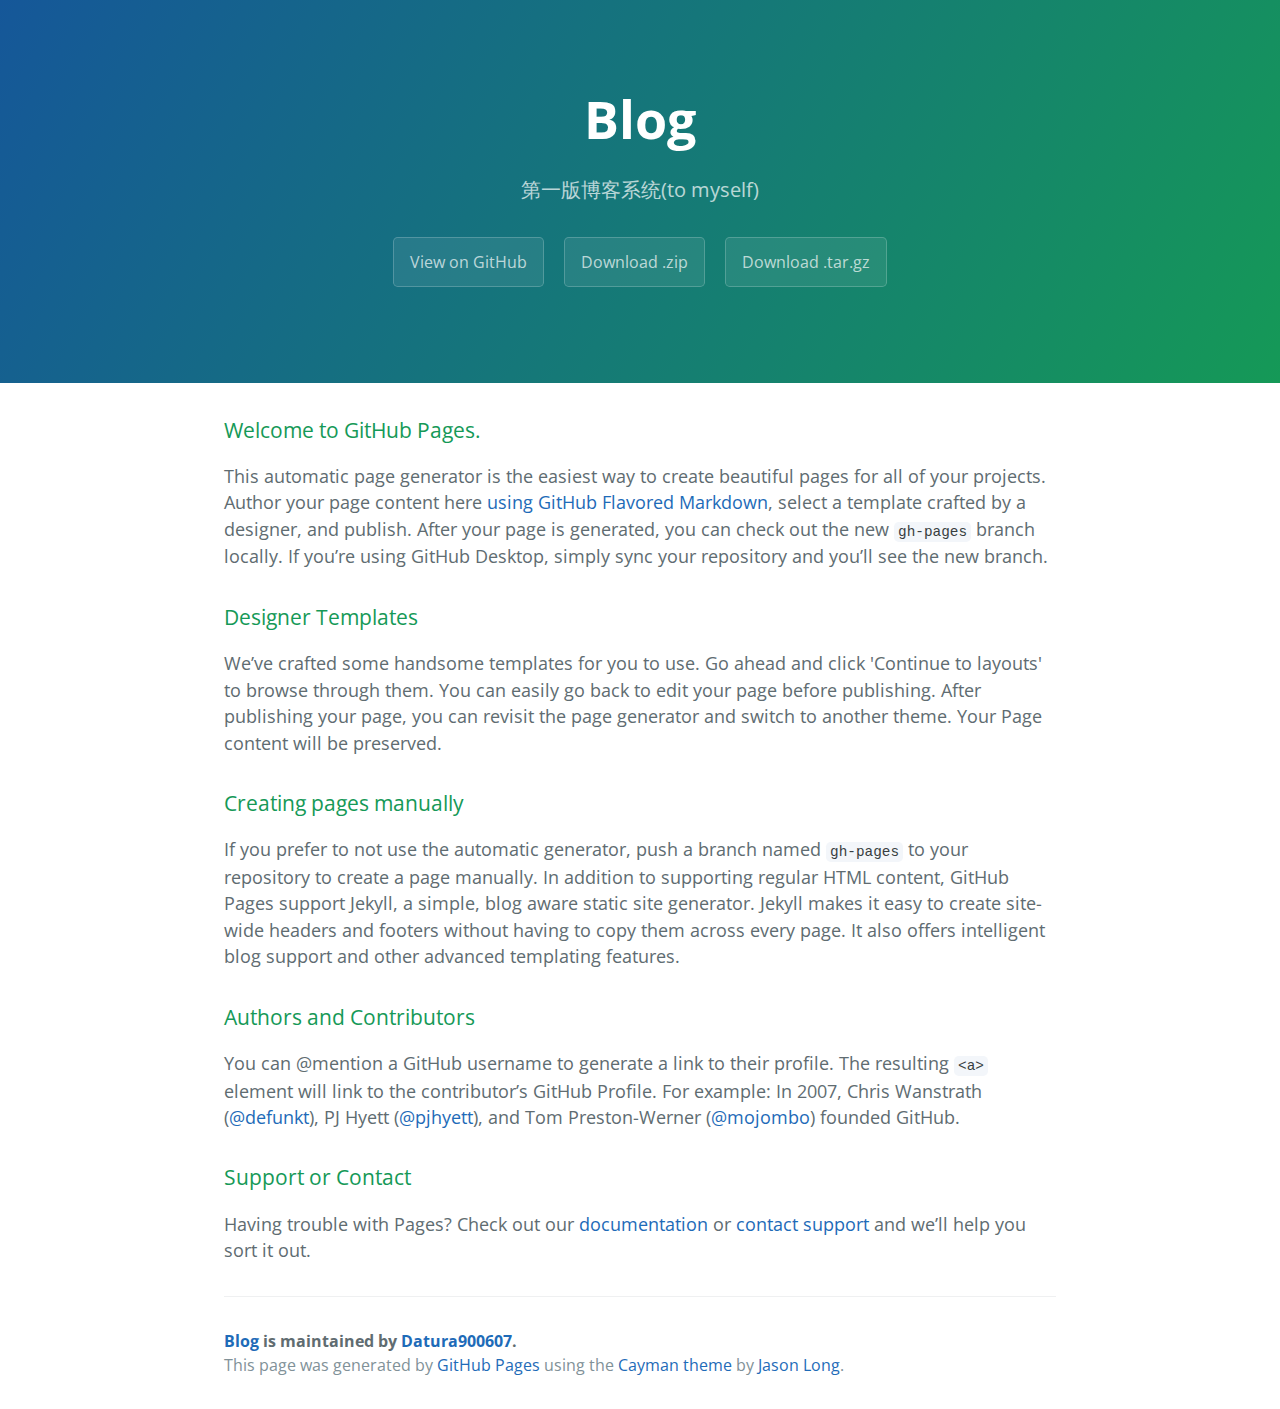
==== index.html @ 2578c3b6 "Create gh-pages branch via GitHub" ====
<!DOCTYPE html>
<html lang="en-us">
  <head>
    <meta charset="UTF-8">
    <title>Blog by Datura900607</title>
    <meta name="viewport" content="width=device-width, initial-scale=1">
    <link rel="stylesheet" type="text/css" href="stylesheets/normalize.css" media="screen">
    <link href='https://fonts.googleapis.com/css?family=Open+Sans:400,700' rel='stylesheet' type='text/css'>
    <link rel="stylesheet" type="text/css" href="stylesheets/stylesheet.css" media="screen">
    <link rel="stylesheet" type="text/css" href="stylesheets/github-light.css" media="screen">
  </head>
  <body>
    <section class="page-header">
      <h1 class="project-name">Blog</h1>
      <h2 class="project-tagline">第一版博客系统(to myself)</h2>
      <a href="https://github.com/Datura900607/blog" class="btn">View on GitHub</a>
      <a href="https://github.com/Datura900607/blog/zipball/master" class="btn">Download .zip</a>
      <a href="https://github.com/Datura900607/blog/tarball/master" class="btn">Download .tar.gz</a>
    </section>

    <section class="main-content">
      <h3>
<a id="welcome-to-github-pages" class="anchor" href="#welcome-to-github-pages" aria-hidden="true"><span aria-hidden="true" class="octicon octicon-link"></span></a>Welcome to GitHub Pages.</h3>

<p>This automatic page generator is the easiest way to create beautiful pages for all of your projects. Author your page content here <a href="https://guides.github.com/features/mastering-markdown/">using GitHub Flavored Markdown</a>, select a template crafted by a designer, and publish. After your page is generated, you can check out the new <code>gh-pages</code> branch locally. If you’re using GitHub Desktop, simply sync your repository and you’ll see the new branch.</p>

<h3>
<a id="designer-templates" class="anchor" href="#designer-templates" aria-hidden="true"><span aria-hidden="true" class="octicon octicon-link"></span></a>Designer Templates</h3>

<p>We’ve crafted some handsome templates for you to use. Go ahead and click 'Continue to layouts' to browse through them. You can easily go back to edit your page before publishing. After publishing your page, you can revisit the page generator and switch to another theme. Your Page content will be preserved.</p>

<h3>
<a id="creating-pages-manually" class="anchor" href="#creating-pages-manually" aria-hidden="true"><span aria-hidden="true" class="octicon octicon-link"></span></a>Creating pages manually</h3>

<p>If you prefer to not use the automatic generator, push a branch named <code>gh-pages</code> to your repository to create a page manually. In addition to supporting regular HTML content, GitHub Pages support Jekyll, a simple, blog aware static site generator. Jekyll makes it easy to create site-wide headers and footers without having to copy them across every page. It also offers intelligent blog support and other advanced templating features.</p>

<h3>
<a id="authors-and-contributors" class="anchor" href="#authors-and-contributors" aria-hidden="true"><span aria-hidden="true" class="octicon octicon-link"></span></a>Authors and Contributors</h3>

<p>You can @mention a GitHub username to generate a link to their profile. The resulting <code>&lt;a&gt;</code> element will link to the contributor’s GitHub Profile. For example: In 2007, Chris Wanstrath (<a href="https://github.com/defunkt" class="user-mention">@defunkt</a>), PJ Hyett (<a href="https://github.com/pjhyett" class="user-mention">@pjhyett</a>), and Tom Preston-Werner (<a href="https://github.com/mojombo" class="user-mention">@mojombo</a>) founded GitHub.</p>

<h3>
<a id="support-or-contact" class="anchor" href="#support-or-contact" aria-hidden="true"><span aria-hidden="true" class="octicon octicon-link"></span></a>Support or Contact</h3>

<p>Having trouble with Pages? Check out our <a href="https://help.github.com/pages">documentation</a> or <a href="https://github.com/contact">contact support</a> and we’ll help you sort it out.</p>

      <footer class="site-footer">
        <span class="site-footer-owner"><a href="https://github.com/Datura900607/blog">Blog</a> is maintained by <a href="https://github.com/Datura900607">Datura900607</a>.</span>

        <span class="site-footer-credits">This page was generated by <a href="https://pages.github.com">GitHub Pages</a> using the <a href="https://github.com/jasonlong/cayman-theme">Cayman theme</a> by <a href="https://twitter.com/jasonlong">Jason Long</a>.</span>
      </footer>

    </section>

  
  </body>
</html>
---- stylesheets/stylesheet.css ----
* {
  box-sizing: border-box; }

body {
  padding: 0;
  margin: 0;
  font-family: "Open Sans", "Helvetica Neue", Helvetica, Arial, sans-serif;
  font-size: 16px;
  line-height: 1.5;
  color: #606c71; }

a {
  color: #1e6bb8;
  text-decoration: none; }
  a:hover {
    text-decoration: underline; }

.btn {
  display: inline-block;
  margin-bottom: 1rem;
  color: rgba(255, 255, 255, 0.7);
  background-color: rgba(255, 255, 255, 0.08);
  border-color: rgba(255, 255, 255, 0.2);
  border-style: solid;
  border-width: 1px;
  border-radius: 0.3rem;
  transition: color 0.2s, background-color 0.2s, border-color 0.2s; }
  .btn + .btn {
    margin-left: 1rem; }

.btn:hover {
  color: rgba(255, 255, 255, 0.8);
  text-decoration: none;
  background-color: rgba(255, 255, 255, 0.2);
  border-color: rgba(255, 255, 255, 0.3); }

@media screen and (min-width: 64em) {
  .btn {
    padding: 0.75rem 1rem; } }

@media screen and (min-width: 42em) and (max-width: 64em) {
  .btn {
    padding: 0.6rem 0.9rem;
    font-size: 0.9rem; } }

@media screen and (max-width: 42em) {
  .btn {
    display: block;
    width: 100%;
    padding: 0.75rem;
    font-size: 0.9rem; }
    .btn + .btn {
      margin-top: 1rem;
      margin-left: 0; } }

.page-header {
  color: #fff;
  text-align: center;
  background-color: #159957;
  background-image: linear-gradient(120deg, #155799, #159957); }

@media screen and (min-width: 64em) {
  .page-header {
    padding: 5rem 6rem; } }

@media screen and (min-width: 42em) and (max-width: 64em) {
  .page-header {
    padding: 3rem 4rem; } }

@media screen and (max-width: 42em) {
  .page-header {
    padding: 2rem 1rem; } }

.project-name {
  margin-top: 0;
  margin-bottom: 0.1rem; }

@media screen and (min-width: 64em) {
  .project-name {
    font-size: 3.25rem; } }

@media screen and (min-width: 42em) and (max-width: 64em) {
  .project-name {
    font-size: 2.25rem; } }

@media screen and (max-width: 42em) {
  .project-name {
    font-size: 1.75rem; } }

.project-tagline {
  margin-bottom: 2rem;
  font-weight: normal;
  opacity: 0.7; }

@media screen and (min-width: 64em) {
  .project-tagline {
    font-size: 1.25rem; } }

@media screen and (min-width: 42em) and (max-width: 64em) {
  .project-tagline {
    font-size: 1.15rem; } }

@media screen and (max-width: 42em) {
  .project-tagline {
    font-size: 1rem; } }

.main-content :first-child {
  margin-top: 0; }
.main-content img {
  max-width: 100%; }
.main-content h1, .main-content h2, .main-content h3, .main-content h4, .main-content h5, .main-content h6 {
  margin-top: 2rem;
  margin-bottom: 1rem;
  font-weight: normal;
  color: #159957; }
.main-content p {
  margin-bottom: 1em; }
.main-content code {
  padding: 2px 4px;
  font-family: Consolas, "Liberation Mono", Menlo, Courier, monospace;
  font-size: 0.9rem;
  color: #383e41;
  background-color: #f3f6fa;
  border-radius: 0.3rem; }
.main-content pre {
  padding: 0.8rem;
  margin-top: 0;
  margin-bottom: 1rem;
  font: 1rem Consolas, "Liberation Mono", Menlo, Courier, monospace;
  color: #567482;
  word-wrap: normal;
  background-color: #f3f6fa;
  border: solid 1px #dce6f0;
  border-radius: 0.3rem; }
  .main-content pre > code {
    padding: 0;
    margin: 0;
    font-size: 0.9rem;
    color: #567482;
    word-break: normal;
    white-space: pre;
    background: transparent;
    border: 0; }
.main-content .highlight {
  margin-bottom: 1rem; }
  .main-content .highlight pre {
    margin-bottom: 0;
    word-break: normal; }
.main-content .highlight pre, .main-content pre {
  padding: 0.8rem;
  overflow: auto;
  font-size: 0.9rem;
  line-height: 1.45;
  border-radius: 0.3rem; }
.main-content pre code, .main-content pre tt {
  display: inline;
  max-width: initial;
  padding: 0;
  margin: 0;
  overflow: initial;
  line-height: inherit;
  word-wrap: normal;
  background-color: transparent;
  border: 0; }
  .main-content pre code:before, .main-content pre code:after, .main-content pre tt:before, .main-content pre tt:after {
    content: normal; }
.main-content ul, .main-content ol {
  margin-top: 0; }
.main-content blockquote {
  padding: 0 1rem;
  margin-left: 0;
  color: #819198;
  border-left: 0.3rem solid #dce6f0; }
  .main-content blockquote > :first-child {
    margin-top: 0; }
  .main-content blockquote > :last-child {
    margin-bottom: 0; }
.main-content table {
  display: block;
  width: 100%;
  overflow: auto;
  word-break: normal;
  word-break: keep-all; }
  .main-content table th {
    font-weight: bold; }
  .main-content table th, .main-content table td {
    padding: 0.5rem 1rem;
    border: 1px solid #e9ebec; }
.main-content dl {
  padding: 0; }
  .main-content dl dt {
    padding: 0;
    margin-top: 1rem;
    font-size: 1rem;
    font-weight: bold; }
  .main-content dl dd {
    padding: 0;
    margin-bottom: 1rem; }
.main-content hr {
  height: 2px;
  padding: 0;
  margin: 1rem 0;
  background-color: #eff0f1;
  border: 0; }

@media screen and (min-width: 64em) {
  .main-content {
    max-width: 64rem;
    padding: 2rem 6rem;
    margin: 0 auto;
    font-size: 1.1rem; } }

@media screen and (min-width: 42em) and (max-width: 64em) {
  .main-content {
    padding: 2rem 4rem;
    font-size: 1.1rem; } }

@media screen and (max-width: 42em) {
  .main-content {
    padding: 2rem 1rem;
    font-size: 1rem; } }

.site-footer {
  padding-top: 2rem;
  margin-top: 2rem;
  border-top: solid 1px #eff0f1; }

.site-footer-owner {
  display: block;
  font-weight: bold; }

.site-footer-credits {
  color: #819198; }

@media screen and (min-width: 64em) {
  .site-footer {
    font-size: 1rem; } }

@media screen and (min-width: 42em) and (max-width: 64em) {
  .site-footer {
    font-size: 1rem; } }

@media screen and (max-width: 42em) {
  .site-footer {
    font-size: 0.9rem; } }
---- stylesheets/github-light.css ----
/*
The MIT License (MIT)

Copyright (c) 2016 GitHub, Inc.

Permission is hereby granted, free of charge, to any person obtaining a copy
of this software and associated documentation files (the "Software"), to deal
in the Software without restriction, including without limitation the rights
to use, copy, modify, merge, publish, distribute, sublicense, and/or sell
copies of the Software, and to permit persons to whom the Software is
furnished to do so, subject to the following conditions:

The above copyright notice and this permission notice shall be included in all
copies or substantial portions of the Software.

THE SOFTWARE IS PROVIDED "AS IS", WITHOUT WARRANTY OF ANY KIND, EXPRESS OR
IMPLIED, INCLUDING BUT NOT LIMITED TO THE WARRANTIES OF MERCHANTABILITY,
FITNESS FOR A PARTICULAR PURPOSE AND NONINFRINGEMENT. IN NO EVENT SHALL THE
AUTHORS OR COPYRIGHT HOLDERS BE LIABLE FOR ANY CLAIM, DAMAGES OR OTHER
LIABILITY, WHETHER IN AN ACTION OF CONTRACT, TORT OR OTHERWISE, ARISING FROM,
OUT OF OR IN CONNECTION WITH THE SOFTWARE OR THE USE OR OTHER DEALINGS IN THE
SOFTWARE.

*/

.pl-c /* comment */ {
  color: #969896;
}

.pl-c1 /* constant, variable.other.constant, support, meta.property-name, support.constant, support.variable, meta.module-reference, markup.raw, meta.diff.header */,
.pl-s .pl-v /* string variable */ {
  color: #0086b3;
}

.pl-e /* entity */,
.pl-en /* entity.name */ {
  color: #795da3;
}

.pl-smi /* variable.parameter.function, storage.modifier.package, storage.modifier.import, storage.type.java, variable.other */,
.pl-s .pl-s1 /* string source */ {
  color: #333;
}

.pl-ent /* entity.name.tag */ {
  color: #63a35c;
}

.pl-k /* keyword, storage, storage.type */ {
  color: #a71d5d;
}

.pl-s /* string */,
.pl-pds /* punctuation.definition.string, string.regexp.character-class */,
.pl-s .pl-pse .pl-s1 /* string punctuation.section.embedded source */,
.pl-sr /* string.regexp */,
.pl-sr .pl-cce /* string.regexp constant.character.escape */,
.pl-sr .pl-sre /* string.regexp source.ruby.embedded */,
.pl-sr .pl-sra /* string.regexp string.regexp.arbitrary-repitition */ {
  color: #183691;
}

.pl-v /* variable */ {
  color: #ed6a43;
}

.pl-id /* invalid.deprecated */ {
  color: #b52a1d;
}

.pl-ii /* invalid.illegal */ {
  color: #f8f8f8;
  background-color: #b52a1d;
}

.pl-sr .pl-cce /* string.regexp constant.character.escape */ {
  font-weight: bold;
  color: #63a35c;
}

.pl-ml /* markup.list */ {
  color: #693a17;
}

.pl-mh /* markup.heading */,
.pl-mh .pl-en /* markup.heading entity.name */,
.pl-ms /* meta.separator */ {
  font-weight: bold;
  color: #1d3e81;
}

.pl-mq /* markup.quote */ {
  color: #008080;
}

.pl-mi /* markup.italic */ {
  font-style: italic;
  color: #333;
}

.pl-mb /* markup.bold */ {
  font-weight: bold;
  color: #333;
}

.pl-md /* markup.deleted, meta.diff.header.from-file */ {
  color: #bd2c00;
  background-color: #ffecec;
}

.pl-mi1 /* markup.inserted, meta.diff.header.to-file */ {
  color: #55a532;
  background-color: #eaffea;
}

.pl-mdr /* meta.diff.range */ {
  font-weight: bold;
  color: #795da3;
}

.pl-mo /* meta.output */ {
  color: #1d3e81;
}
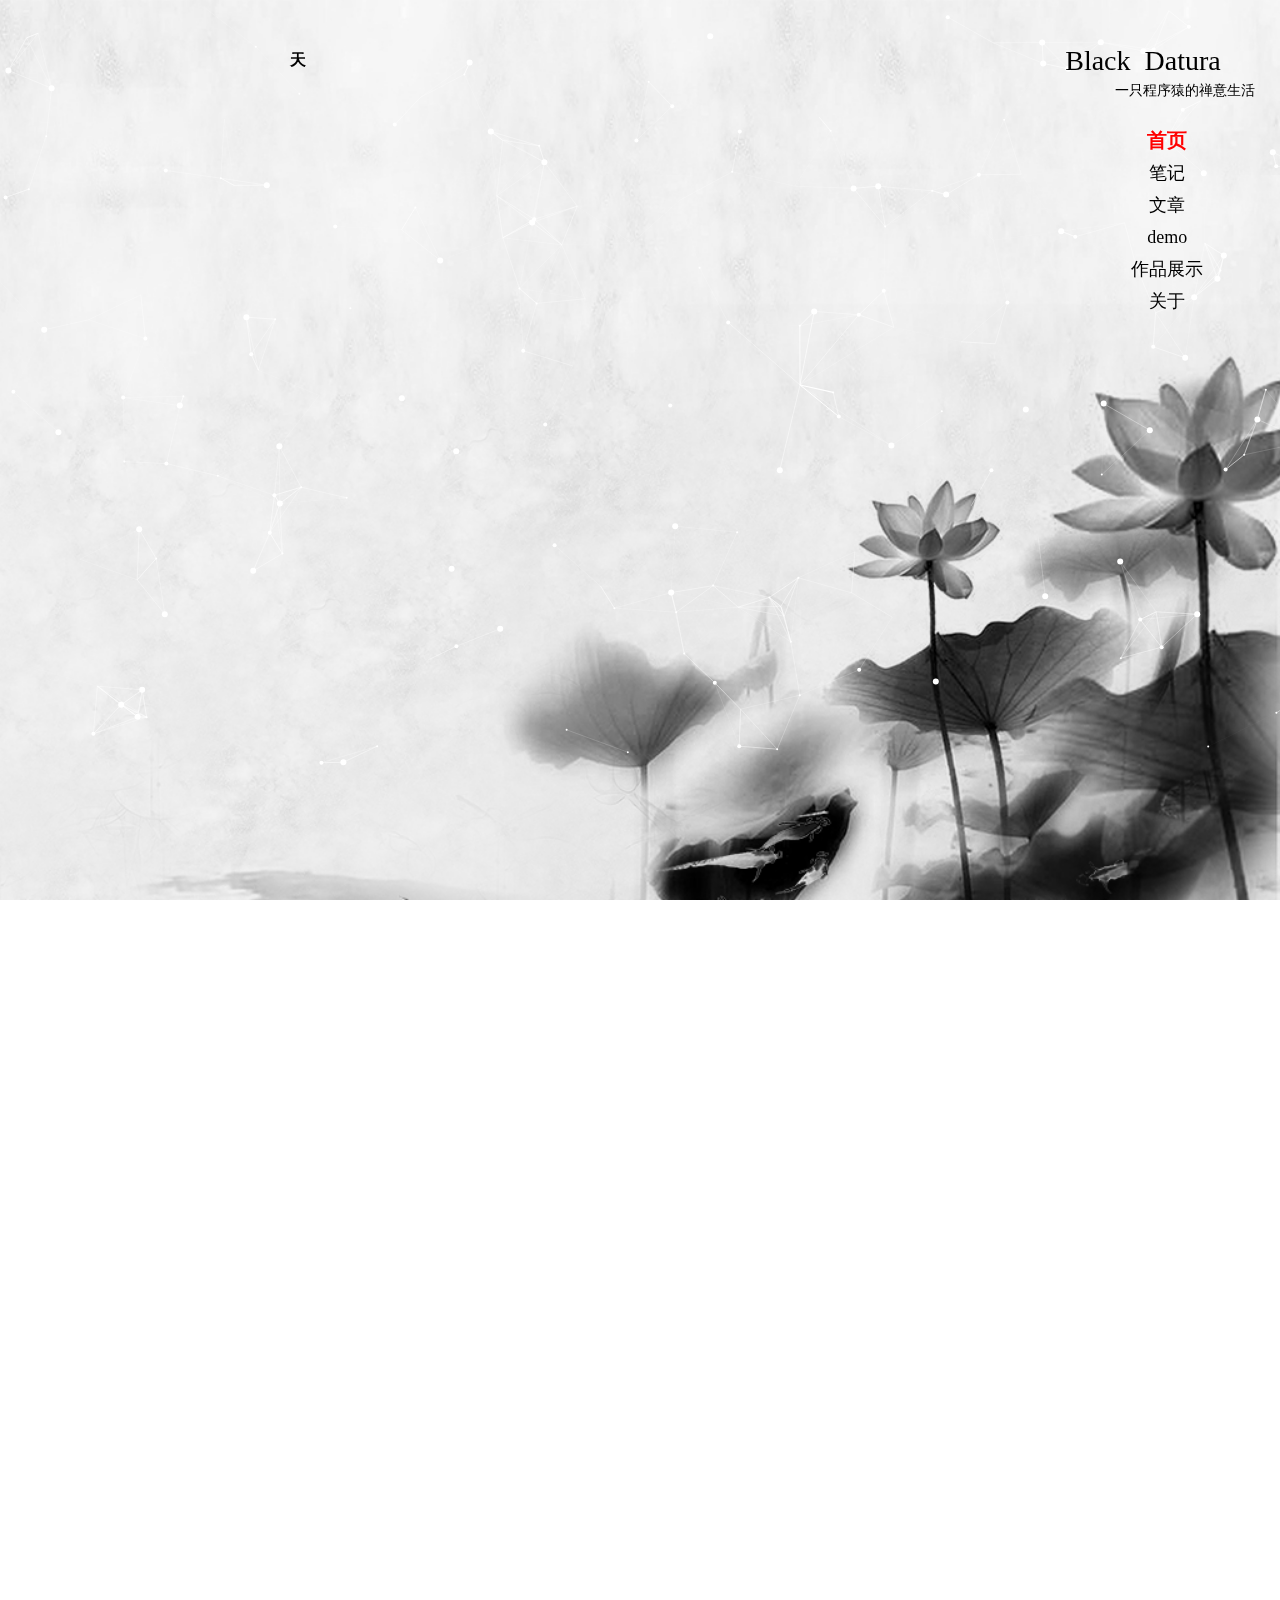
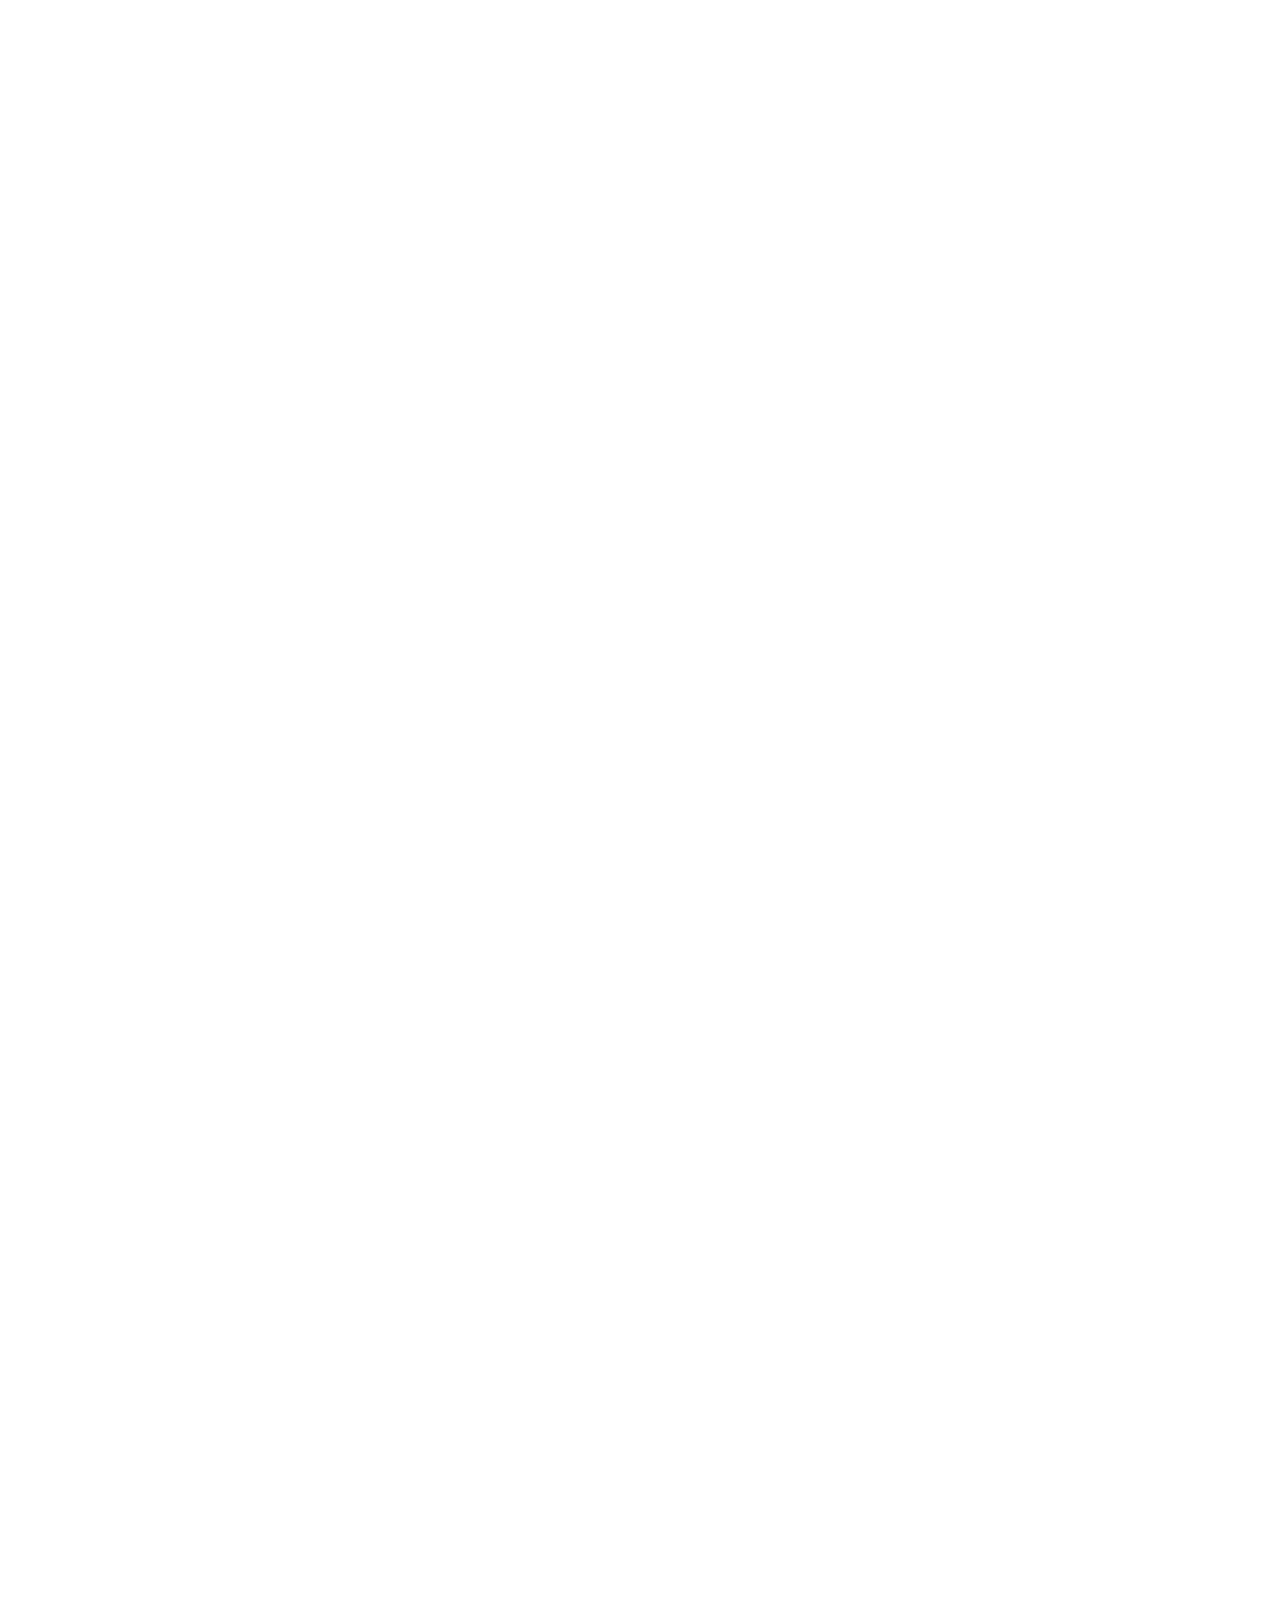
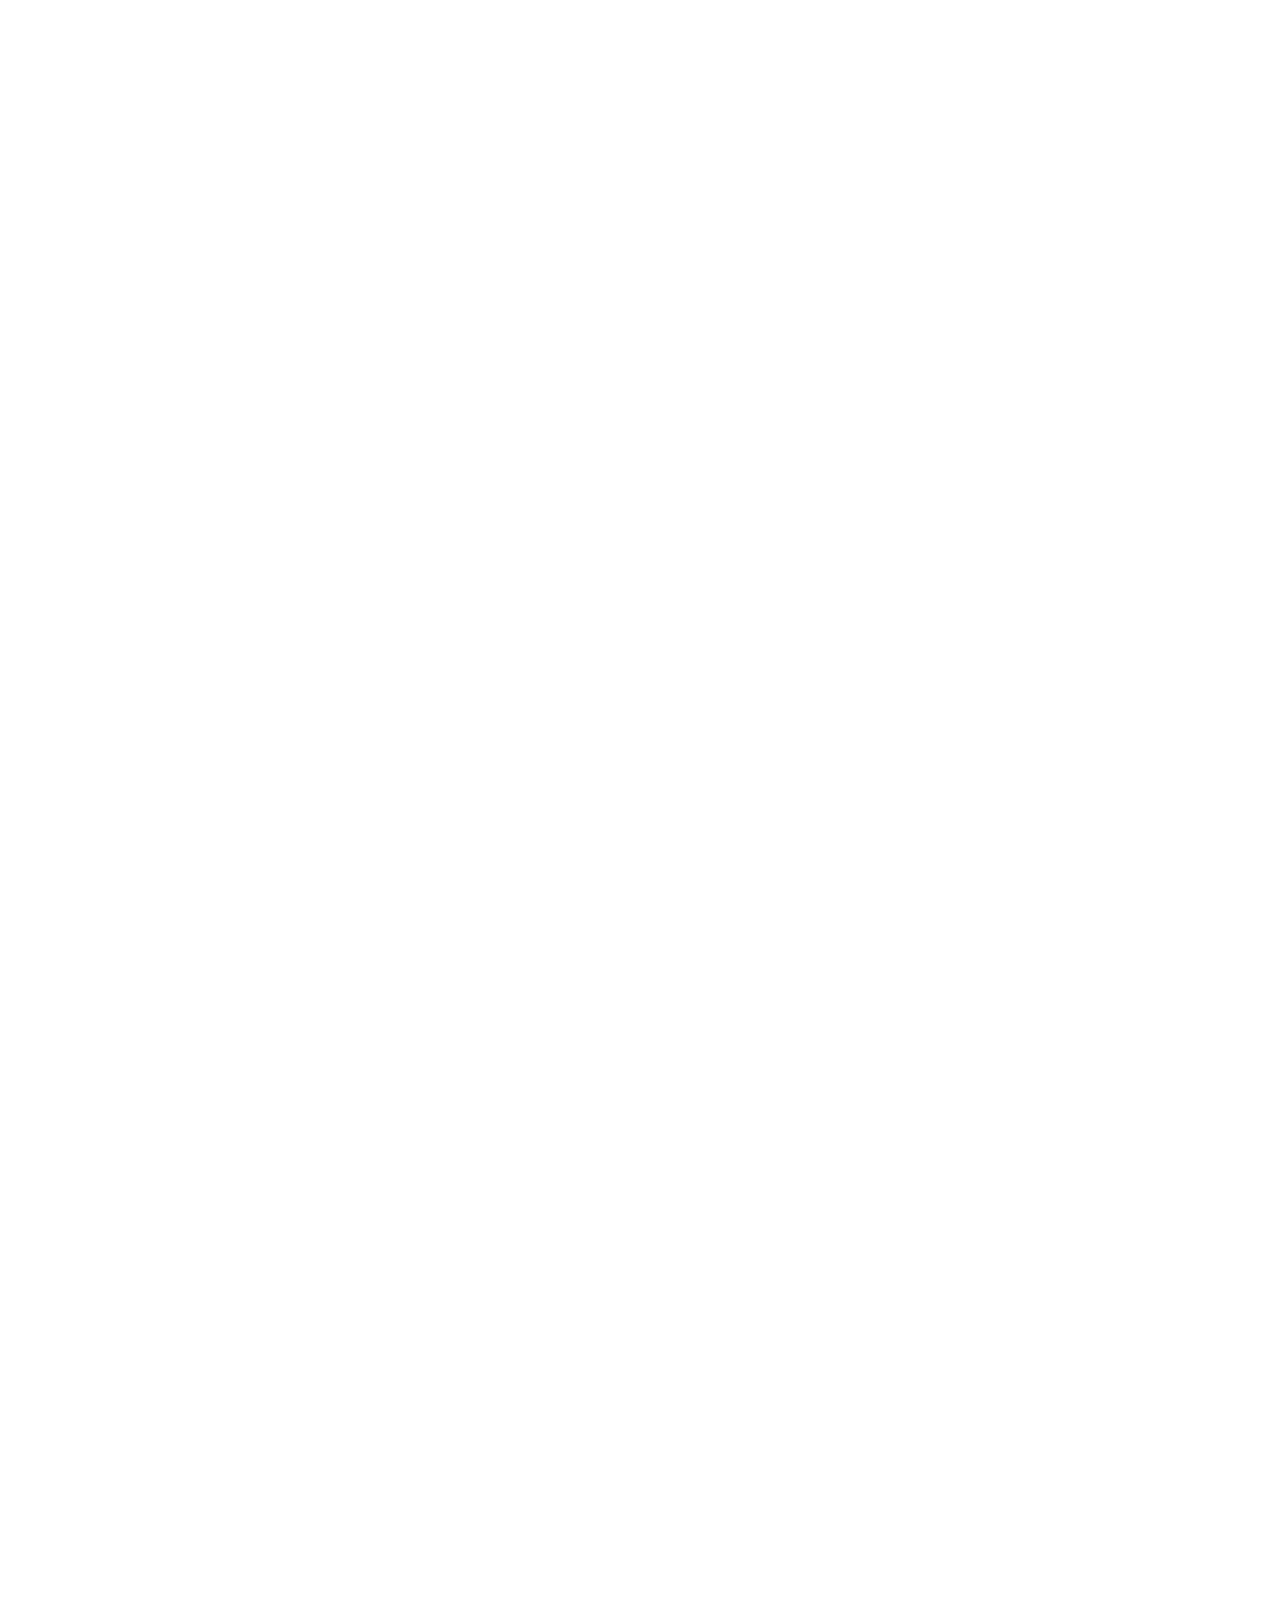
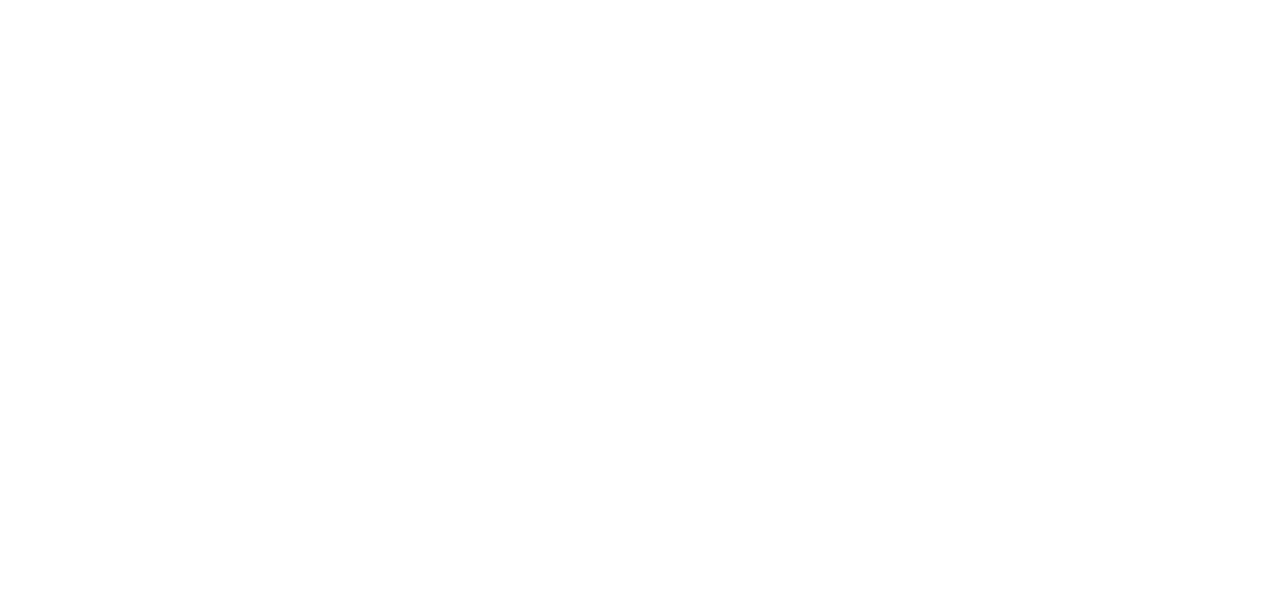
==== commit f749ace1: "v1.1.0" ====
--- a/index.html
+++ b/index.html
@@ -1,57 +1,486 @@
 <!DOCTYPE html>
-<html lang="en-us">
-  <head>
+<html lang="en">
+<head>
     <meta charset="UTF-8">
-    <title>Blog by Datura900607</title>
-    <meta name="viewport" content="width=device-width, initial-scale=1">
-    <link rel="stylesheet" type="text/css" href="stylesheets/normalize.css" media="screen">
-    <link href='https://fonts.googleapis.com/css?family=Open+Sans:400,700' rel='stylesheet' type='text/css'>
-    <link rel="stylesheet" type="text/css" href="stylesheets/stylesheet.css" media="screen">
-    <link rel="stylesheet" type="text/css" href="stylesheets/github-light.css" media="screen">
-  </head>
-  <body>
-    <section class="page-header">
-      <h1 class="project-name">Blog</h1>
-      <h2 class="project-tagline">第一版博客系统(to myself)</h2>
-      <a href="https://github.com/Datura900607/blog" class="btn">View on GitHub</a>
-      <a href="https://github.com/Datura900607/blog/zipball/master" class="btn">Download .zip</a>
-      <a href="https://github.com/Datura900607/blog/tarball/master" class="btn">Download .tar.gz</a>
-    </section>
-
-    <section class="main-content">
-      <h3>
-<a id="welcome-to-github-pages" class="anchor" href="#welcome-to-github-pages" aria-hidden="true"><span aria-hidden="true" class="octicon octicon-link"></span></a>Welcome to GitHub Pages.</h3>
-
-<p>This automatic page generator is the easiest way to create beautiful pages for all of your projects. Author your page content here <a href="https://guides.github.com/features/mastering-markdown/">using GitHub Flavored Markdown</a>, select a template crafted by a designer, and publish. After your page is generated, you can check out the new <code>gh-pages</code> branch locally. If you’re using GitHub Desktop, simply sync your repository and you’ll see the new branch.</p>
-
-<h3>
-<a id="designer-templates" class="anchor" href="#designer-templates" aria-hidden="true"><span aria-hidden="true" class="octicon octicon-link"></span></a>Designer Templates</h3>
-
-<p>We’ve crafted some handsome templates for you to use. Go ahead and click 'Continue to layouts' to browse through them. You can easily go back to edit your page before publishing. After publishing your page, you can revisit the page generator and switch to another theme. Your Page content will be preserved.</p>
-
-<h3>
-<a id="creating-pages-manually" class="anchor" href="#creating-pages-manually" aria-hidden="true"><span aria-hidden="true" class="octicon octicon-link"></span></a>Creating pages manually</h3>
-
-<p>If you prefer to not use the automatic generator, push a branch named <code>gh-pages</code> to your repository to create a page manually. In addition to supporting regular HTML content, GitHub Pages support Jekyll, a simple, blog aware static site generator. Jekyll makes it easy to create site-wide headers and footers without having to copy them across every page. It also offers intelligent blog support and other advanced templating features.</p>
-
-<h3>
-<a id="authors-and-contributors" class="anchor" href="#authors-and-contributors" aria-hidden="true"><span aria-hidden="true" class="octicon octicon-link"></span></a>Authors and Contributors</h3>
-
-<p>You can @mention a GitHub username to generate a link to their profile. The resulting <code>&lt;a&gt;</code> element will link to the contributor’s GitHub Profile. For example: In 2007, Chris Wanstrath (<a href="https://github.com/defunkt" class="user-mention">@defunkt</a>), PJ Hyett (<a href="https://github.com/pjhyett" class="user-mention">@pjhyett</a>), and Tom Preston-Werner (<a href="https://github.com/mojombo" class="user-mention">@mojombo</a>) founded GitHub.</p>
-
-<h3>
-<a id="support-or-contact" class="anchor" href="#support-or-contact" aria-hidden="true"><span aria-hidden="true" class="octicon octicon-link"></span></a>Support or Contact</h3>
-
-<p>Having trouble with Pages? Check out our <a href="https://help.github.com/pages">documentation</a> or <a href="https://github.com/contact">contact support</a> and we’ll help you sort it out.</p>
-
-      <footer class="site-footer">
-        <span class="site-footer-owner"><a href="https://github.com/Datura900607/blog">Blog</a> is maintained by <a href="https://github.com/Datura900607">Datura900607</a>.</span>
-
-        <span class="site-footer-credits">This page was generated by <a href="https://pages.github.com">GitHub Pages</a> using the <a href="https://github.com/jasonlong/cayman-theme">Cayman theme</a> by <a href="https://twitter.com/jasonlong">Jason Long</a>.</span>
-      </footer>
-
-    </section>
-
-  
-  </body>
-</html>
+    <meta name="author" content="datura"/>
+    <meta name="copyright" content="版权"/>
+    <meta name="keywords" content="web前端,北京web前端招聘,web前端工程师简历" />
+    <meta name="description" content="李健的个人简历，成为web前端工程师，精通web前端技术并对前端有浓厚的兴趣，励志成为一名出色的web前端工程师。" />
+    <link rel="icon" href="images/bitbug_favicon.ico" type="image/x-icon" />
+    <title>One Piece</title>
+    <link rel="stylesheet" type="text/css" href="css/base.css" />
+    <link rel="stylesheet" type="text/css" href="css/index.css" />
+</head>
+<body>
+    <div class="pages" id="pages">
+        <div class="aside">
+            <div class="title clearFix">
+                <h4>Black&nbsp;&nbsp;Datura</h4>
+                <p>一只程序猿的禅意生活</p>
+            </div>
+            <div class="list">
+                <ul class="list_one" id="tab_main">
+                    <li><a class="page_btn active" href="javascript:;">首页</a></li>
+                    <li><a class="page_btn" href="javascript:;">笔记</a></li>
+                    <li><a class="page_btn" href="javascript:;">文章</a></li>
+                    <li><a class="page_btn" href="javascript:;">demo</a></li>
+                    <li><a class="page_btn" href="javascript:;">作品展示</a></li>
+                    <li><a class="page_btn" href="javascript:;">关于</a></li>
+                </ul>
+            </div>
+        </div>
+        <div class="main content">
+            <canvas id="myCanvas"></canvas>
+            <div class="yizhou" id="yz"></div>
+        </div>
+        <div class="knoPoint content">
+            <div class="note" id="note">
+                <div class="know_box">
+                    <div class="noteCtrl" id="noteCtrl">
+                        <ul>
+                            <li>1</li>
+                            <li>2</li>
+                            <li>3</li>
+                            <li>4</li>
+                        </ul>
+                    </div>
+                    <!-- 知识点第一页 -->
+                    <div class="knowledge mod_content1 ">
+                        <section class="conmon base">
+                            <h3><a href="javascript:;">基础知识</a></h3>
+                            <ul class="clearFix">
+                                <li><a href="javascript:;" target="_blank">事件</a></li>
+                                <li><a href="javascript:;" target="_blank">元素获取</a></li>
+                                <li><a href="javascript:;" target="_blank">函数</a></li>
+                                <li><a href="javascript:;" target="_blank">函数返回值与函数传参</a></li>
+                                <li><a href="javascript:;" target="_blank">测试代码(找错)</a></li>
+                                <li><a href="javascript:;" target="_blank">变量</a></li>
+                                <li><a href="javascript:;" target="_blank">属性操作</a></li>
+                                <li><a href="javascript:;" target="_blank">浏览器怪异模式</a></li>
+                                <li><a href="javascript:;" target="_blank">判断</a></li>
+                                <li><a href="javascript:;" target="_blank">循环</a></li>
+                                <li><a href="javascript:;" target="_blank">this</a></li>
+                                <li><a href="javascript:;" target="_blank">自定义属性</a></li>
+                                <li><a href="javascript:;" target="_blank">数据类型</a></li>
+                                <li><a href="javascript:;" target="_blank">数据类型转换</a></li>
+                                <li><a href="javascript:;" target="_blank">运算符</a></li>
+                                <li><a href="javascript:;" target="_blank">流程控制</a></li>
+                                <li><a href="javascript:;" target="_blank">辨真假</a></li>
+                                <li><a href="javascript:;" target="_blank">获取非行间样式</a></li>
+                                <li><a href="javascript:;" target="_blank">流程控制</a></li>
+                                <li><a href="javascript:;" target="_blank">DomReady</a></li>
+                                <li><a href="javascript:;" target="_blank">事件委托</a></li>
+                            </ul>
+                            <div class="b_boder"></div>
+                        </section>
+                        <section class="conmon scope">
+                            <h3><a href="javascript:;">函数作用域</a></h3>
+                            <ul class="clearFix">
+                                <li><a href="javascript:;" target="_blank">闭包</a></li>
+                                <li><a href="javascript:;" target="_blank">遮蔽</a></li>
+                                <li><a href="javascript:;" target="_blank">预解析</a></li>
+                            </ul>
+                            <div class="b_boder"></div>
+                        </section>
+                        <section class="conmon undefinedNull">
+                            <h3><a href="javascript:;">深入分析undefined和null</a></h3>
+                            <div class="b_boder"></div>
+                        </section>
+                        <section class="conmon timer">
+                            <h3><a href="javascript:;">定时器</a></h3>
+                            <ul class="clearFix">
+                                <li><a href="javascript:;" target="_blank">Interval</a></li>
+                                <li><a href="javascript:;" target="_blank">Timeout</a></li>
+                            </ul>
+                            <div class="b_boder"></div>
+                        </section>
+                        <section class="conmon date">
+                            <h3><a href="javascript:;">时间对象</a></h3>
+                            <ul class="clearFix">
+                                <li><a href="demo/page2/date/timeout.html" target="_blank">倒计时</a></li>
+                                <li><a href="javascript:;" target="_blank">图片时钟</a></li>
+                                <li><a href="javascript:;" target="_blank">短信发送</a></li>
+                            </ul>
+                            <div class="b_boder"></div>
+                        </section>
+                        <section class="conmon tab">
+                            <h3><a href="javascript:;">选项卡</a></h3>
+                            <ul class="clearFix">
+                                <li><a href="javascript:;" target="_blank">普通选项卡</a></li>
+                                <li><a href="javascript:;" target="_blank">延时选项卡</a></li>
+                                <li><a href="javascript:;" target="_blank">标签名</a></li>
+                                <li><a href="javascript:;" target="_blank">Name名</a></li>
+                            </ul>
+                            <div class="b_boder"></div>
+                        </section>
+                        <section class="conmon closeSpace">
+                            <h3><a href="javascript:;">封闭空间</a></h3>
+                            <ul class="clearFix">
+                                <li><a href="javascript:;" target="_blank">解决js变量名冲突</a></li>
+                                <li><a href="javascript:;" target="_blank">立即执行函数</a></li>
+                            </ul>
+                            <div class="b_boder"></div>
+                        </section>
+                    </div>
+                    <!-- 知识点第二页 -->
+                    <div class="knowledge mod_content2">
+                        <section class="conmon i">
+                            <h3><a href="javascript:;">i值的问题</a></h3>
+                            <ul class="clearFix">
+                                <li><a href="javascript:;" target="_blank">循环事件中i</a></li>
+                                <li><a href="javascript:;" target="_blank">循环中，定时中i</a></li>
+                                <li><a href="javascript:;" target="_blank">标签名</a></li>
+                                <li><a href="javascript:;" target="_blank">Name名</a></li>
+                            </ul>
+                            <div class="b_boder"></div>
+                        </section>
+                        <section class="conmon str">
+                            <h3><a href="javascript:;">字符串操作</a></h3>
+                            <div class="b_boder"></div>
+                        </section>
+                        <section class="conmon arr">
+                            <h3><a href="javascript:;">数组操作</a></h3>
+                            <div class="b_boder"></div>
+                        </section>
+                        <section class="conmon json">
+                            <h3><a href="javascript:;">什么是Json？</a></h3>
+                            <div class="b_boder"></div>
+                        </section>
+                        <section class="conmon math">
+                            <h3><a href="javascript:;">Math常用方法</a></h3>
+                            <div class="b_boder"></div>
+                        </section>
+                        <section class="conmon eval">
+                            <h3><a href="javascript:;">功能强大的“eval”</a></h3>
+                            <div class="b_boder"></div>
+                        </section>
+                        <section class="conmon dom">
+                            <h3><a href="javascript:;">DOM</a></h3>
+                            <ul class="clearFix">
+                                <li><a href="javascript:;" target="_blank">通过节点查找元素</a></li>
+                                <li><a href="javascript:;" target="_blank">节点的曾删改查</a></li>
+                                <li><a href="javascript:;" target="_blank">元素的属性操作</a></li>
+                                <li><a href="javascript:;" target="_blank">物体信息(宽高)</a></li>
+                            </ul>
+                            <div class="b_boder"></div>
+                        </section>
+                        <section class="conmon bom">
+                            <h3><a href="javascript:;">BOM</a></h3>
+                            <ul class="clearFix">
+                                <li><a href="javascript:;" target="_blank">基本方法</a></li>
+                                <li><a href="javascript:;" target="_blank">获取浏览器信息</a></li>
+                            </ul>
+                            <div class="b_boder"></div>
+                        </section>
+                        <section class="conmon table">
+                            <h3><a href="javascript:;">DOM中看表单</a></h3>
+                            <div class="b_boder"></div>
+                        </section>
+                        <section class="conmon eventAndObj">
+                            <h3><a href="javascript:;">事件与对象</a></h3>
+                            <ul class="clearFix">
+                                <li><a href="javascript:;" target="_blank">对象</a></li>
+                                <li><a href="javascript:;" target="_blank">事件</a></li>
+                                <li><a href="javascript:;" target="_blank">事件流</a></li>
+                                <li><a href="javascript:;" target="_blank">事件绑定</a></li>
+                                <li><a href="javascript:;" target="_blank">键盘事件</a></li>
+                                <li><a href="javascript:;" target="_blank">滚轮事件</a></li>
+                            </ul>
+                            <div class="b_boder"></div>
+                        </section>
+                        <section class="conmon move">
+                            <h3><a href="javascript:;">初步了解运动</a></h3>
+                            <ul class="clearFix">
+                                <li><a href="javascript:;" target="_blank">初始运动</a></li>
+                                <li><a href="javascript:;" target="_blank">链式运动</a></li>
+                            </ul>
+                            <div class="b_boder"></div>
+                        </section>
+                    </div>
+                    <!-- 知识点第三页 -->
+                    <div class="knowledge mod_content3 ">
+                        <section class="conmon demo">
+                            <h3><a href="javascript:;">demo</a></h3>
+                            <ul class="clearFix">
+                                <li><a href="javascript:;" target="_blank">双色球</a></li>
+                                <li><a href="javascript:;" target="_blank">图片延迟加载</a></li>
+                                <li><a href="javascript:;" target="_blank">图片预加载</a></li>
+                                <li><a href="javascript:;" target="_blank">瀑布流</a></li>
+                                <li><a href="javascript:;" target="_blank">吸顶条</a></li>
+                                <li><a href="javascript:;" target="_blank">微博输入时字数的控制</a></li>
+                            </ul>
+                            <div class="b_boder"></div>
+                        </section>
+                        <section class="conmon article_main">
+                            <h3><a href="javascript:;">拖拽</a></h3>
+                            <ul class="clearFix">
+                                <li><a href="javascript:;" target="_blank">普通拖拽</a></li>
+                                <li><a href="javascript:;" target="_blank">带框拖拽</a></li>
+                                <li><a href="javascript:;" target="_blank">克隆拖拽</a></li>
+                                <li><a href="javascript:;" target="_blank">拖拽中的碰撞检测</a></li>
+                            </ul>
+                            <div class="b_boder"></div>
+                        </section>
+                        <!--    k3  -->
+                        <section class="conmon cookie">
+                            <h3><a href="javascript:;">Cookie</a></h3>
+                            <ul class="clearFix">
+                                <li><a href="javascript:;" target="_blank">什么是cookie？</a></li>
+                                <li><a href="javascript:;" target="_blank">cookie的设置、获取、删除操作</a></li>
+                            </ul>
+                            <div class="b_boder"></div>
+                        </section>
+                        <section class="conmon require">
+                            <h3><a href="javascript:;">代码模块化之Require</a></h3>
+                            <ul class="clearFix">
+                                <li><a href="javascript:;" target="_blank">什么是模块化？有什么好处呢？</a></li>
+                                <li><a href="javascript:;" target="_blank">详解Require</a></li>
+                            </ul>
+                            <div class="b_boder"></div>
+                        </section>
+                        <section class="conmon ajax">
+                            <h3><a href="javascript:;">原生js之ajax</a></h3>
+                            <ul class="clearFix">
+                                <li><a href="javascript:;" target="_blank">是什么标志了web2.0？</a></li>
+                                <li><a href="javascript:;" target="_blank">详解Ajax</a></li>
+                                <li><a href="javascript:;" target="_blank">学会查看接口文档</a></li>
+                                <li><a href="javascript:;" target="_blank">Ajax深入之Ajax2.0</a></li>
+                            </ul>
+                            <div class="b_boder"></div>
+                        </section>
+                        <section class="conmon jsonp">
+                            <h3><a href="javascript:;">跨域取数据之jsonp</a></h3>
+                            <ul class="clearFix">
+                                <li><a href="javascript:;" target="_blank">什么是跨域？</a></li>
+                                <li><a href="javascript:;" target="_blank">详解jsonp</a></li>
+                            </ul>
+                            <div class="b_boder"></div>
+                        </section>
+                        <section class="conmon jquery">
+                            <h3><a href="javascript:;">Jquery</a></h3>
+                            <ul class="clearFix">
+                                <li><a href="javascript:;" target="_blank">初识Jqery</a></li>
+                                <li><a href="javascript:;" target="_blank">获取元素</a></li>
+                                <li><a href="javascript:;" target="_blank">常用的一些方法</a></li>
+                                <li><a href="javascript:;" target="_blank">属性及内容操作</a></li>
+                                <li><a href="javascript:;" target="_blank">事件绑定</a></li>
+                                <li><a href="javascript:;" target="_blank">获取物体信息</a></li>
+                                <li><a href="javascript:;" target="_blank">Jquery中的DOM</a></li>
+                                <li><a href="javascript:;" target="_blank">Jquery中的Ajax</a></li>
+                                <li><a href="javascript:;" target="_blank">Jquery中使用插件x</a></li>
+                            </ul>
+                            <div class="b_boder"></div>
+                        </section>
+                    </div>
+                    <!-- 知识点第四页 -->
+                    <div class="knowledge mod_content4 ">
+                        <section class="conmon regexp">
+                            <h3><a href="javascript:;">“火星文”--正则</a></h3>
+                            <ul class="clearFix">
+                                <li><a href="javascript:;" target="_blank">知识点概述</a></li>
+                                <li><a href="javascript:;" target="_blank">应用</a></li>
+                            </ul>
+                            <div class="b_boder"></div>
+                        </section>
+                    </div>
+                </div>
+            </div>
+        </div>
+        <div class="article content">
+            <div id="article_main">
+                <div>
+                    <ul>
+                        <li>
+                            <h4>Js中闭包的理解</h4>
+                            <span class="articleTime">发布于：2016-11-12 12:35</span>
+                            <span class="articleCont"> 作为一个JS的初学者，闭包和作用域感觉一直都很难弄。JavaScript高级程序设计上关于闭包的内容很少，这里参考前人的博客，对于JS中的闭包做一个理解。</span>
+                            <a target="_blank" href="article/20161112/闭包的理解.html">阅读全文&raquo;</a>
+                        </li>
+                        <li>
+                            <h4>link和@import的区别</h4>
+                            <span class="articleTime">发布于：2016-4-9 12:35</span>
+                            <span class="articleCont">页面中使用CSS的方式主要有3种：行内添加定义style属性值，页面头部内嵌调用和外面链接调用，其中外面引用有两种：link和@import。</span>
+                            <a target="_blank" href="javascript:;">阅读全文&raquo;</a>
+                        </li>
+                        <li>
+                            <h4>从圣杯布局、双飞翼布局认识flex布局</h4>
+                            <span class="articleTime">发布于：2016-4-9 12:35</span>
+                            <span class="articleCont">还记得当初开始学布局的时候..接触最多的就是圣杯布局和双飞翼布局，当然还有一个margin布局</span>
+                            <a target="_blank" href="javascript:;">阅读全文&raquo;</a>
+                        </li>
+                    </ul>
+                </div>
+                <div>
+                    <ul>
+                        <li>
+                            <h4>从圣杯布局、双飞翼布局认识flex布局</h4>
+                            <span class="articleTime">发布于：2016-4-9 12:35</span>
+                            <span class="articleCont">还记得当初开始学布局的时候..接触最多的就是圣杯布局和双飞翼布局，当然还有一个margin布局</span>
+                            <a target="_blank" href="javascript:;">阅读全文&raquo;</a>
+                        </li>
+                        <li>
+                            <h4>从圣杯布局、双飞翼布局认识flex布局</h4>
+                            <span class="articleTime">发布于：2016-4-9 12:35</span>
+                            <span class="articleCont">还记得当初开始学布局的时候..接触最多的就是圣杯布局和双飞翼布局，当然还有一个margin布局</span>
+                            <a target="_blank" href="javascript:;">阅读全文&raquo;</a>
+                        </li>
+                        <li>
+                            <h4>从圣杯布局、双飞翼布局认识flex布局</h4>
+                            <span class="articleTime">发布于：2016-4-9 12:35</span>
+                            <span class="articleCont">还记得当初开始学布局的时候..接触最多的就是圣杯布局和双飞翼布局，当然还有一个margin布局</span>
+                            <a target="_blank" href="javascript:;">阅读全文&raquo;</a>
+                        </li>
+                    </ul>
+                </div>
+                <div>
+                    <ul>
+                        <li>
+                            <h4>从圣杯布局、双飞翼布局认识flex布局</h4>
+                            <span class="articleTime">发布于：2016-4-9 12:35</span>
+                            <span class="articleCont">还记得当初开始学布局的时候..接触最多的就是圣杯布局和双飞翼布局，当然还有一个margin布局</span>
+                            <a target="_blank" href="javascript:;">阅读全文&raquo;</a>
+                        </li>
+                        <li>
+                            <h4>从圣杯布局、双飞翼布局认识flex布局</h4>
+                            <span class="articleTime">发布于：2016-4-9 12:35</span>
+                            <span class="articleCont">还记得当初开始学布局的时候..接触最多的就是圣杯布局和双飞翼布局，当然还有一个margin布局</span>
+                            <a target="_blank" href="javascript:;">阅读全文&raquo;</a>
+                        </li>
+                        <li>
+                            <h4>从圣杯布局、双飞翼布局认识flex布局</h4>
+                            <span class="articleTime">发布于：2016-4-9 12:35</span>
+                            <span class="articleCont">还记得当初开始学布局的时候..接触最多的就是圣杯布局和双飞翼布局，当然还有一个margin布局</span>
+                            <a target="_blank" href="javascript:;">阅读全文&raquo;</a>
+                        </li>
+                    </ul>
+                </div>
+                <div>
+                    <ul>
+                        <li>
+                            <h4>从圣杯布局、双飞翼布局认识flex布局</h4>
+                            <span class="articleTime">发布于：2016-4-9 12:35</span>
+                            <span class="articleCont">还记得当初开始学布局的时候..接触最多的就是圣杯布局和双飞翼布局，当然还有一个margin布局</span>
+                            <a target="_blank" href="javascript:;">阅读全文&raquo;</a>
+                        </li>
+                        <li>
+                            <h4>从圣杯布局、双飞翼布局认识flex布局</h4>
+                            <span class="articleTime">发布于：2016-4-9 12:35</span>
+                            <span class="articleCont">还记得当初开始学布局的时候..接触最多的就是圣杯布局和双飞翼布局，当然还有一个margin布局</span>
+                            <a target="_blank" href="javascript:;">阅读全文&raquo;</a>
+                        </li>
+                        <li>
+                            <h4>从圣杯布局、双飞翼布局认识flex布局</h4>
+                            <span class="articleTime">发布于：2016-4-9 12:35</span>
+                            <span class="articleCont">还记得当初开始学布局的时候..接触最多的就是圣杯布局和双飞翼布局，当然还有一个margin布局</span>
+                            <a target="_blank" href="javascript:;">阅读全文&raquo;</a>
+                        </li>
+                    </ul>
+                </div>
+                <div>
+                    <ul>
+                        <li>
+                            <h4>从圣杯布局、双飞翼布局认识flex布局</h4>
+                            <span class="articleTime">发布于：2016-4-9 12:35</span>
+                            <span class="articleCont">还记得当初开始学布局的时候..接触最多的就是圣杯布局和双飞翼布局，当然还有一个margin布局</span>
+                            <a target="_blank" href="javascript:;">阅读全文&raquo;</a>
+                        </li>
+                        <li>
+                            <h4>从圣杯布局、双飞翼布局认识flex布局</h4>
+                            <span class="articleTime">发布于：2016-4-9 12:35</span>
+                            <span class="articleCont">还记得当初开始学布局的时候..接触最多的就是圣杯布局和双飞翼布局，当然还有一个margin布局</span>
+                            <a target="_blank" href="javascript:;">阅读全文&raquo;</a>
+                        </li>
+                        <li>
+                            <h4>从圣杯布局、双飞翼布局认识flex布局</h4>
+                            <span class="articleTime">发布于：2016-4-9 12:35</span>
+                            <span class="articleCont">还记得当初开始学布局的时候..接触最多的就是圣杯布局和双飞翼布局，当然还有一个margin布局</span>
+                            <a target="_blank" href="javascript:;">阅读全文&raquo;</a>
+                        </li>
+                    </ul>
+                </div>
+            </div>
+        </div>
+        <div class="moreDemo content">
+            <ul id="demoList" class="clearFix"></ul>
+            <div id="demoChange">换一拨</div>
+        </div>
+        <div class="productShow content">
+            <div class="product">
+                <ul id="throughWall">
+                    <li>
+                        <span><a href="javascript:;" target="_blank">11111</a></span>
+                        <img src="images/website/jumei.png" alt="" />
+                    </li>
+                    <li>
+                        <span>22222</span>
+                        <img src="images/website/jumei.png" alt="" />
+                    </li>
+                    <li>
+                        <span>33333</span>
+                        <img src="images/website/jumei.png" alt="" />
+                    </li>
+                    <li>
+                        <span>44444</span>
+                        <img src="images/website/jumei.png" alt="" />
+                    </li>
+                    <li>
+                        <span>55555</span>
+                        <img src="images/website/jumei.png" alt="" />
+                    </li>
+                    <li>
+                        <span>66666</span>
+                        <img src="images/website/jumei.png" alt="" />
+                    </li>
+                    <li>
+                        <span>77777</span>
+                        <img src="images/website/jumei.png" alt="" />
+                    </li>
+                    <li>
+                        <span>88888</span>
+                        <img src="images/website/jumei.png" alt="" />
+                    </li>
+                    <li>
+                        <span>99999</span>
+                        <img src="images/website/jumei.png" alt="" />
+                    </li>
+                </ul>
+            </div>
+        </div>
+        <div class="aboutMe content">
+            <div class="contactMe">
+                    <div class="meTitle clearFix">
+                        <p>I sit at my window this morning where the world like a passer-by stops for a moment, nods to me and goes.</p>
+                        <p>我今晨坐在窗前，世界如一个路人似的，停留了一会，向我点点头又走过去了。</p>
+                        <p>--泰戈尔《飞鸟集》</p>
+                    </div>
+                    <div class="meContent clearFix">
+                        <section>
+                            <h3>关于我</h3>
+                            <p>标准的90后，喜欢特立独行，向往简约而不简单的生活。大学期间开始利用课余时间“间歇性”学习前端开发，自此走上程序猿的不归路……这就是我，datura~</p>
+                        </section>
+                        <section>
+                            <h3>联系方式</h3>
+                            <p>邮箱：
+                                <a href="mailto:59720607@qq.com">59720607@qq.com</a></p>
+                        </section>
+                        <div class="account">
+                            <a href="https://github.com/Datura900607" target="_blank" title="Github">
+                                <svg id="Github" aria-hidden="true" class="oction" height="24" version="1.1" viewBox="0 0 16 16" width="24">
+                                    <path d="M8 0C3.58 0 0 3.58 0 8c0 3.54 2.29 6.53 5.47 7.59 0.4 0.07 0.55-0.17 0.55-0.38 0-0.19-0.01-0.82-0.01-1.49-2.01 0.37-2.53-0.49-2.69-0.94-0.09-0.23-0.48-0.94-0.82-1.13-0.28-0.15-0.68-0.52-0.01-0.53 0.63-0.01 1.08 0.58 1.23 0.82 0.72 1.21 1.87 0.87 2.33 0.66 0.07-0.52 0.28-0.87 0.51-1.07-1.78-0.2-3.64-0.89-3.64-3.95 0-0.87 0.31-1.59 0.82-2.15-0.08-0.2-0.36-1.02 0.08-2.12 0 0 0.67-0.21 2.2 0.82 0.64-0.18 1.32-0.27 2-0.27 0.68 0 1.36 0.09 2 0.27 1.53-1.04 2.2-0.82 2.2-0.82 0.44 1.1 0.16 1.92 0.08 2.12 0.51 0.56 0.82 1.27 0.82 2.15 0 3.07-1.87 3.75-3.65 3.95 0.29 0.25 0.54 0.73 0.54 1.48 0 1.07-0.01 1.93-0.01 2.2 0 0.21 0.15 0.46 0.55 0.38C13.71 14.53 16 11.53 16 8 16 3.58 12.42 0 8 0z"></path>
+                                </svg></a>
+                            <a href="http://weibo.com/u/3242710764/home" target="_blank" title="Weibo">
+                                <svg id="Weibo" aria-hidden="true" class="oction" height="37" version="1.1" viewBox="0 0 37 30" width="24">
+                                    <path d="M36.539,12.806 C36.539,12.808 36.539,12.810 36.539,12.812 C36.297,13.556 35.498,13.964 34.754,13.723 C34.008,13.482 33.600,12.683 33.841,11.937 L33.840,11.937 C34.580,9.646 34.111,7.033 32.384,5.117 C30.656,3.201 28.108,2.470 25.753,2.970 C24.987,3.133 24.234,2.644 24.071,1.878 C23.907,1.114 24.395,0.360 25.161,0.195 L25.162,0.195 C28.472,-0.509 32.058,0.519 34.489,3.217 C36.921,5.911 37.577,9.584 36.539,12.806 ZM26.721,7.506 L26.721,7.505 C26.064,7.648 25.415,7.226 25.274,6.568 C25.133,5.908 25.553,5.259 26.212,5.119 C27.825,4.775 29.572,5.274 30.756,6.588 C31.941,7.901 32.259,9.690 31.752,11.260 C31.545,11.902 30.857,12.252 30.216,12.047 C29.574,11.839 29.224,11.150 29.431,10.509 L29.429,10.509 C29.678,9.741 29.522,8.866 28.943,8.224 C28.365,7.583 27.510,7.340 26.721,7.506 ZM27.210,9.790 C27.851,10.706 27.789,11.990 27.198,13.478 C26.925,14.163 27.283,14.269 27.804,14.426 C29.927,15.084 32.291,16.678 32.291,19.485 C32.291,24.132 25.594,29.985 15.526,29.985 C7.847,29.985 -0.003,26.261 -0.003,20.135 C-0.003,16.933 2.025,13.230 5.516,9.736 C10.179,5.072 15.616,2.947 17.661,4.994 C18.563,5.896 18.650,7.458 18.070,9.323 C17.768,10.262 18.951,9.742 18.951,9.744 C22.720,8.165 26.008,8.072 27.210,9.790 ZM25.923,19.401 C25.526,15.377 20.236,12.605 14.107,13.211 C7.980,13.818 3.333,17.572 3.731,21.597 C4.129,25.623 9.419,28.394 15.547,27.789 C21.676,27.183 26.320,23.428 25.923,19.401 ZM11.584,26.060 C8.638,25.108 7.391,22.198 8.681,19.576 C9.948,17.005 13.243,15.551 16.159,16.310 C19.177,17.090 20.717,19.939 19.484,22.705 C18.233,25.536 14.636,27.045 11.584,26.060 ZM13.248,20.549 C12.299,20.151 11.073,20.560 10.487,21.479 C9.894,22.402 10.173,23.501 11.115,23.930 C12.071,24.367 13.340,23.952 13.933,23.006 C14.515,22.050 14.208,20.958 13.248,20.549 ZM15.587,19.579 C15.223,19.434 14.768,19.609 14.554,19.968 C14.347,20.328 14.461,20.738 14.826,20.888 C15.197,21.041 15.671,20.865 15.885,20.498 C16.090,20.129 15.957,19.714 15.587,19.579 Z"></path>
+                                </svg></a>
+                        </div>
+                        <section>
+                            <h3>友情链接</h3>
+                            <p><a href=" https://datura900607.github.io/resume/">Black Madura</a></p>
+                        </section>
+                    </div>
+                </div>
+        </div>
+    </div>
+</body>
+    <script type="text/javascript" src="js/require.min.js" data-main="js/config"></script>
+</html>--- a/css/base.css
+++ b/css/base.css
@@ -0,0 +1,71 @@
+@charset "utf-8";
+	/** 清除内外边距 **/
+	body, h1, h2, h3, h4, h5, h6, hr, p, blockquote, /* structural elements 结构元素 */
+	dl, dt, dd, ul, ol, li, /* list elements 列表元素 */
+	pre, /* text formatting elements 文本格式元素 */
+	form, fieldset, legend, button, input, textarea, /* form elements 表单元素 */
+	th, td /* table elements 表格元素 */ {
+	    margin: 0;
+	    padding: 0;
+	}
+	/*-webkit-box-sizing:border-box;/* 浏览器对盒模型的解释与IE6相同 */
+	/*-moz-box-sizing:border-box;*//* 改动border与padding的值,都不会导致box总尺寸发生变化,也就不会打乱页面整体布局 */
+	/*box-sizing:border-box;*/
+
+	/** 设置默认字体 **/
+	body,button, input, select, textarea{
+	    font: 16px/1.5 "Microsoft Yahei";
+	}
+
+	h1, h2, h3, h4, h5, h6 { font-size: 100%; font-weight: normal;}
+	address, cite, dfn, em, var { font-style: normal; } /* 将斜体扶正 */
+	code, kbd, pre, samp { font-family: courier new, courier, monospace; } /* 统一等宽字体 */
+	small { font-size: 12px; } /* 小于 12px 的中文很难阅读, 让 small 正常化 */
+	
+	/** 重置列表元素 **/
+	ul, ol { list-style: none; }
+
+	/** 重置文本格式元素 **/
+	a { text-decoration: none; }
+
+	sup { vertical-align: text-top; } /* 重置, 减少对行高的影响 */
+	sub { vertical-align: text-bottom; }
+
+	/** 重置表单元素 **/
+	legend { color: #000; } /* for ie6 */
+	fieldset, img { border: 0; } /* img 搭车：让链接里的 img 无边框 */
+	img{ display: block; } /* 清除图片下方的间隙 */
+	button, input, select, textarea { font-size: 100%; } /* 使得表单元素在 ie 下能继承字体大小 */
+	/* 注：optgroup 无法扶正 */
+
+	/** 重置表格元素 **/
+	table { border-collapse: collapse; border-spacing: 0; }
+	input,textarea { outline:none; }
+	textarea { resize:none; overflow:auto; }
+
+	/* 重置 HTML5 元素 */
+	article, aside, details, figcaption, figure, footer,header, menu, nav, section,
+	summary, time, mark, audio, video {
+	    display: block;
+	    margin: 0;
+	    padding: 0;
+	}
+	mark { background: #ff0; }
+
+	/* 公共样式 */
+	.clearFix:after{
+		content: "";
+		display: block;
+		clear: both;
+	}
+	.clearFix{zoom:1;}
+
+	.fl{float: left;}
+	.fr{float: right;}
+
+	.wraper{
+		width: 800px;
+		margin: 0 auto;
+	}
+	.hidden{display: none}
+	.show{display: block}
--- a/css/index.css
+++ b/css/index.css
@@ -0,0 +1,395 @@
+/************满屏显示配置*****************/
+html,body {
+    width: 100%;  height: 100%;
+    overflow: hidden;
+}
+@font-face{
+    font-family:'datura';
+    src:url('../fonts/fzcuh.ttf');
+}
+.pages{
+    width: 100%;height: 100%;
+    position: relative;
+    left: 0;top: 0;
+}
+/************边栏配置*************/
+.aside{
+    width: 10%;height: 100%;
+    position: fixed;
+    top: 0;right: 6%;
+    z-index: 999;
+}
+.aside .title{
+    width: 180px;
+    font-size: 28px;
+    margin-top: 40px;
+    position: relative;
+}
+.aside .title h4{
+    position: absolute;
+    left: -10px;top: 0;
+}
+.aside .title p{
+    position: absolute;
+    right: 0;top: 30px;
+    font-size: 14px;
+    text-align: right;
+    margin-top: 10px;
+}
+.list{
+    position: absolute;
+    right: 0;top: 100px;
+    margin-top: 20px;
+    padding-left: 20px;
+    text-align: center;
+}
+.list_one li{
+    margin: 5px 0;
+    font-weight: 500;
+}
+.list_one li a{
+    font-size: 18px;
+    color: #000;
+    transition: all 1s;
+    cursor: pointer;
+}
+.list_one li a:hover{
+    color: lawngreen;
+    font-weight: 600;
+}
+.list_one li a.active{
+    font-size: 20px;
+    color: #f00;
+    font-weight: bold;
+}
+/************第一屏的内容部分********************/
+.main{
+    width: 100%;height: 100%;
+    min-height: 666px;
+    background: url("../images/main-bg1.jpg") no-repeat 0 0;
+    background-size: cover;
+    position: relative;
+}
+.yizhou{
+    height: 600px;width: 800px;
+    position: relative;
+    top: 40px;left: 50%;
+    margin-left: -400px;
+}
+.yizhou span {
+    line-height: 40px;
+    text-align: right;
+    display: none;
+    position: absolute;
+    font-family: abc;
+    color: #000;
+    font-weight: 600;
+}
+/************第二屏的内容部分********************/
+.knoPoint{
+    width: 100%;height: 100%;
+    min-height: 666px;
+    background: url("../images/bg_2.jpg") no-repeat 0 0;
+    background-size: cover;
+    position: relative;
+}
+.note{
+    width: 80%;  height: 100%;
+    position: relative;
+    overflow: hidden;
+}
+.know_box{
+    width: 800px;height: 100%;
+    position: absolute;
+    left: 50%;top: 0;
+    margin-left: -300px;
+}
+.knowledge{
+    width: 800px;height:666px;
+    position: absolute;
+    left: 0;top: -666px;
+    opacity: 0;
+    filter:alpha(opacity:0);
+    padding-top: 5px;
+}
+.mod_content1{
+    top: 0;
+    opacity: 1;
+    filter:alpha(opacity:100);
+}
+.knowledge .conmon{
+    margin: 0 50px 5px;
+}
+.conmon h3{
+    padding-left: 2px;
+    margin-bottom: 5px;
+    font-size: 16px;
+    font-weight: 600;
+}
+.conmon h3 a{
+    color: #000;
+}
+.conmon ul li{
+    width: 50%;height: 20px;
+    line-height: 20px;
+    overflow: hidden;
+    float: left;
+    margin-bottom: 2px;
+}
+.conmon ul li a{
+    color: #333;
+    transition: all 1s;
+}
+.conmon ul li a:hover{
+    color: #f00;
+}
+.base ul li{
+    width: 30%;
+}
+.b_boder{
+    width: 100%;
+    margin-top: 6px;
+    border-bottom: 2px dotted #000;
+}
+/**选项卡tabBtn**/
+.noteCtrl{
+    width: 160px;height: 20px;
+    position: absolute;
+    bottom: 10px;left: 50%;
+    margin-left: -100px;
+    z-index: 999;
+}
+.noteCtrl ul{
+    margin-right: -10px;
+}
+.noteCtrl ul li{
+    width: 20px;height: 20px;
+    border-radius: 50%;
+    margin-right: 10px;
+    cursor: pointer;
+    line-height: 20px;
+    text-align: center;
+    font-weight: bold;
+    float: left;
+    background-color: #ccc;
+    padding: 2px;
+}
+.noteCtrl ul li:nth-of-type(1){
+    background-color:lawngreen;
+}
+/************第三屏的内容部分********************/
+.moreDemo{
+    width: 100%;height: 100%;
+    min-height: 666px;
+    background: url("../images/bg_3.jpg") no-repeat 0 0;
+    background-size: cover;
+    position: relative;
+    overflow: hidden;
+}
+#demoList{
+    width: 1000px;
+    margin: 50px auto;
+    background: lawngreen;
+    position: relative;
+}
+#demoList li{
+    width: 200px;
+    height: 120px;
+    float: left;
+    margin: 5px;
+    background-size: cover;
+    overflow: hidden;
+}
+#demoList li span{
+    float: right;
+    font-size: 12px;
+    margin-top: 38px;
+    margin-right: 10px;
+    color: #ccc;
+}
+#demoList li p{
+    width: 100%;
+    float: left;
+    margin-top:4px;
+    text-align: center;
+    font-size: 20px;
+    cursor: pointer;
+}
+#demoList li p:hover{
+    transform: scale(1.2);
+    transition:all 2s ease;
+}
+#demoChange{
+    width: 100px;height: 20px;
+    text-align: center;
+    line-height: 20px;
+    padding: 1px;
+    border: 1px solid #000;
+    border-radius: 50px;
+    background-color: #fff;
+    position: absolute;
+    left: 0;top: 0;
+    cursor: pointer;
+}
+/************第四屏的内容部分作品展示(静态页面等)********************/
+.productShow{
+    width: 100%;height: 100%;
+    min-height: 666px;
+    background: url("../images/bg_4.jpg") no-repeat 0 0;
+    background-size: cover;
+    position: relative;
+    overflow: hidden;
+}
+#myCanvas{
+    position: absolute;
+    left: 0;top: 0;
+    overflow: hidden;
+}
+.product{
+    width: 100%;height: 100%;
+    position:absolute;
+    z-index: 777;
+}
+.product ul{
+    overflow:hidden;
+    width:500px;
+    margin: 100px auto;
+}
+.product ul li{
+    width:150px; height:150px;
+    background:#ccc;
+    font-size:30px;
+    font-weight:bold;
+    line-height:150px;
+    overflow:hidden;
+    float:left; margin:5px;
+    position:relative;
+    top:0; left:0;
+}
+.product ul li span{
+    position:absolute;
+    top:0; left:-200px;
+    width:100%; height:100%;
+    background-color:lawngreen;
+    opacity:0.4; filter:alpha(opacity:40);
+}
+/************第五屏的内容 联系方式********************/
+.aboutMe{
+    width: 100%;height: 100%;
+    min-height: 666px;
+    background: url("../images/bg_5.jpg") no-repeat 0 0;
+    background-size: cover;
+    position: relative;
+    font-size: 14px;
+    font-family: Arial,Helvetica,"Microsoft Yahei";
+    color: #333;
+    overflow: hidden;
+}
+.meTitle{
+    width: 70%;
+    margin: 80px 0 0 50px;
+    padding: 7px 15px;
+    background-color: #f8f8f8;
+    border-top-right-radius: 21px;
+    border-bottom-left-radius: 21px
+}
+.meTitle p:nth-of-type(1){
+    margin-bottom: 4px;
+}
+.meTitle p:nth-last-of-type(1){
+    float: right;
+}
+.meContent{
+    width: 70%;
+    margin: 20px 0 0 50px;
+}
+.meContent section{
+    margin-bottom: 18px;
+}
+.meContent section h3{
+    padding-left: 2px;
+    margin-bottom: 5px;
+}
+.meContent section:nth-of-type(2){
+    margin: 100px 0 0 50px;
+}
+.meContent section p a{
+    color: #333;
+}
+.account,
+.meContent section:nth-last-of-type(1){
+    margin: 5px 0 0 50px;
+}
+/***********第四瓶——文章*****************/
+.article{
+    width: 100%;height: 100%;
+    min-height: 666px;
+   /* background: url("../images/bg_4.jpg") no-repeat 0 0;*/
+    background-size: cover;
+    position: relative;
+    overflow: auto;
+}
+#article_main{
+    width: 740px;height: 600px;
+    position: absolute;
+    top: 50%;left: 50%;
+    margin-left: -370px;
+    margin-top: -300px;
+    background-color: #333333;
+    color:#fff;
+    overflow: hidden;
+}
+#article_main div{
+    width:740px;
+    height:600px;
+    background-color:#fff;
+    cursor:e-resize;
+    position:absolute;
+    left:0;
+    top:0;
+}
+#article_main div p{
+    width:100%;
+    padding: 5px;
+    font-size: 14px;
+    color: #999;
+    text-align:center;
+    position:absolute;
+    bottom:0;left:0;
+}
+#article_main ul li{
+    height:188px;
+    overflow:hidden;
+}
+#article_main ul li h4{
+    width: 100%;
+    background: url("../images/article_h4bg.png") #fff no-repeat 5px center;
+    font-size: 24px;
+    color: #555;
+    padding: 8px;
+    padding-left: 15px;
+}
+#article_main ul li .articleTime{
+    margin-left: 15px;
+    font-size: 12px;
+    color: #999;
+    padding-right: 4px;
+    border-right: 2px solid #d8b2a5;
+}
+#article_main ul li .articleCont{
+    width: 720px;
+    display: block;
+    font-size: 18px;
+    color: #555;
+    margin: 15px 0 10px 15px;
+}
+#article_main ul li a{
+    width: 60px;
+    display: block;
+    color:#999;
+    font-size: 12px;
+    margin-left: 15px;
+    padding-bottom: 2px;
+    border-bottom: 2px solid #ccc;
+}
+
